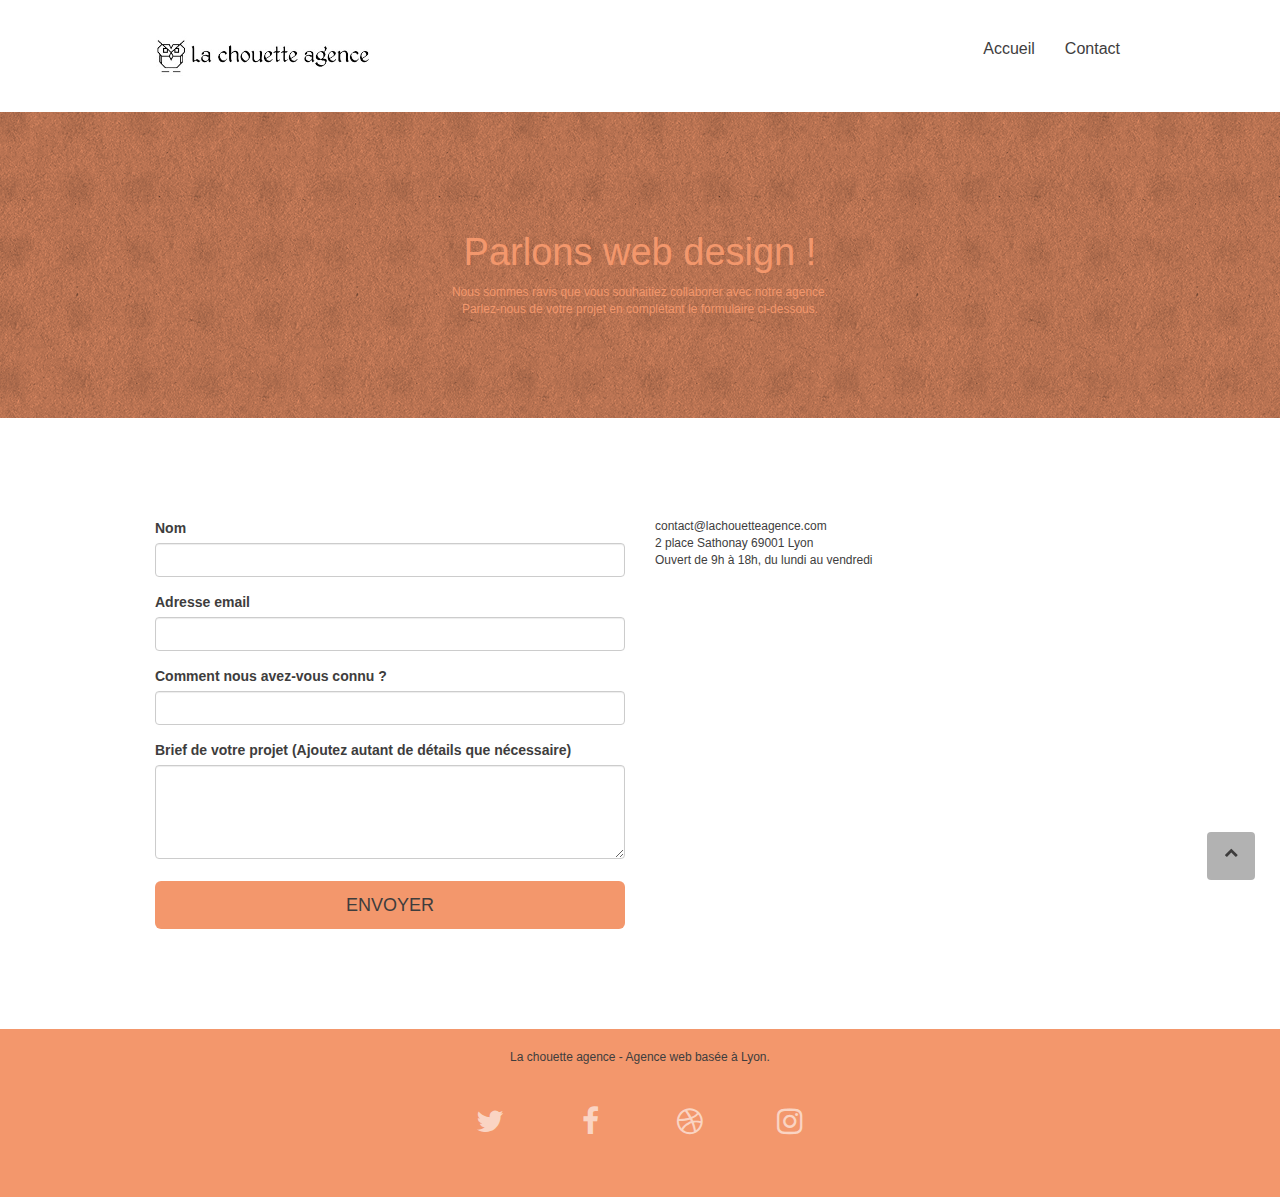
==== contact.html @ cdcd03d9 "modifiction titre contact.html" ====
<!doctype html>
<html lang="fr">
<head>
    <meta charset="utf-8">
    <meta name="description" content="La chouette agence est une entreprise de webdesign situé à lyon. Elle aide les entreprises à devenir attractives et visibles sur internet.">
    <meta name="viewport" content="width=device-width, initial-scale=1.0, viewport-fit=cover">
    <link rel="shortcut icon" type="image/png" href="favicon.png">


	<link rel="stylesheet" type="text/css" href="style.css">
  <link rel="stylesheet" type="text/css" href="./css/bootstrap.min.css">
	<link rel="stylesheet" type="text/css" href="./css/font-awesome.min.css">
	<link rel="stylesheet" type="text/css" href="./css/et-line.min.css">

  <script src="./js/jquery-3.5.1.min.js" defer></script>
  <script src="./js/bootstrap.min.js" defer></script>
  <script src="./js/blocs.min.js" defer></script>
  <script src="./js/jqBootstrapValidation.js" defer></script>
  <script src="./js/formHandler.js" defer></script>

    <title>Contact</title>

<!-- Analytics -->

<!-- Analytics END -->

</head>
<body>
<!-- Principal conteneur -->
<div class="page-container">

<!-- bloc-0 -->
<div class="bloc bgc-white l-bloc " id="bloc-0">
	<div class="container bloc-sm">
		<nav class="navbar row">
			<div class="navbar-header">
				<a class="navbar-brand" href="index.html"><img src="img/la-chouette-agence.jpeg" alt="logo la chouette agence" height="40" /></a>
				<button id="nav-toggle" type="button" class="ui-navbar-toggle navbar-toggle" data-toggle="collapse" data-target=".navbar-1">
					<span class="sr-only">Toggle navigation</span><span class="icon-bar"></span><span class="icon-bar"></span><span class="icon-bar"></span>
				</button>
			</div>
			<div class="collapse navbar-collapse navbar-1 special-dropdown-nav">
				<ul class="site-navigation nav navbar-nav">
					<li>
						<a href="index.html">Accueil</a>
					</li>
					<li>
					</li>
					<li>
						<a href="contact.html">Contact</a>
					</li>
				</ul>
			</div>
		</nav>
	</div>
</div>
<!-- bloc-0 END -->

<!-- bloc-6 -->
<div class="bloc bg-dots-bg bg-repeat bgc-atomic-tangerine d-bloc bloc-bg-texture texture-paper" id="bloc-6">
	<div class="container bloc-lg">
		<div class="row">
			<div class="col-sm-12">
				<h1 class="text-center hero-bloc-text tc-white">
					Parlons web design !
				</h1>
				<p class="text-center mg-lg tc-white tight-width-whitespace">
					Nous sommes ravis que vous souhaitiez collaborer avec notre agence.<br>
					Parlez-nous de votre projet en complétant le formulaire ci-dessous.
				</p>
			</div>
		</div>
	</div>
</div>
<!-- bloc-6 END -->

<!-- bloc-7 -->
<div class="bloc bgc-white l-bloc" id="bloc-7">
	<div class="container bloc-lg">
		<div class="row">
			<div class="col-sm-6">
				<form id="form_1" novalidate success-msg="Your message has been sent." fail-msg="Sorry it seems that our mail server is not responding, Sorry for the inconvenience!">
					<div class="form-group">
						<label for="name">
							Nom
						</label>
						<input id="name" class="form-control" required />
					</div>
					<div class="form-group">
						<label for="email">
							Adresse email
						</label>
						<input id="email" class="form-control" type="email" required />
					</div>
					<div class="form-group">
						<label for="input_504">
							Comment nous avez-vous connu ?
						</label>
						<input class="form-control" type="email" required id="input_504" />
					</div>
					<div class="form-group">
						<label for="message">
							Brief de votre projet (Ajoutez autant de détails que nécessaire)<br>
						</label><textarea id="message" class="form-control" rows="4" cols="50" required></textarea>
					</div>
					<button class="bloc-button btn btn-lg btn-block cta-hero btn-atomic-tangerine" type="submit">
						Envoyer
					</button>
				</form>
			</div>
			<div class="col-sm-6">
				<p>
					contact@lachouetteagence.com<br>2 place Sathonay 69001 Lyon<br>Ouvert de 9h à 18h, du lundi au vendredi<br>
				</p>
			</div>
		</div>
	</div>
</div>
<!-- bloc-7 END -->

<!-- ScrollToTop Button -->
<a class="bloc-button btn btn-d scrollToTop" onclick="scrollToTarget('1')"><span class="fa fa-chevron-up"></span></a>
<!-- ScrollToTop Button END-->


<!-- Footer - bloc-8 -->
<div class="bloc bgc-atomic-tangerine d-bloc" id="bloc-8">
	<div class="container bloc-sm">
		<div class="row">
			<div class="col-sm-12">
				<p class="text-center white">
					La chouette agence - Agence web basée à Lyon.<br>
				</p>
				<div class="row row-no-gutters social">
					<div class="col-sm-3">
						<div class="text-center">
							<a class="social" href="index.html" title="Twitter"><span class="fa fa-twitter icon-md"></span></a>
						</div>
					</div>
					<div class="col-sm-3">
						<div class="text-center">
							<a class="social" href="index.html" title="Facebook"><span class="fa fa-facebook icon-md"></span></a>
						</div>
					</div>
					<div class="col-sm-3">
						<div class="text-center">
							<a class="social" href="index.html" title="Dribble"><span class="fa fa-dribbble icon-md"></span></a>
						</div>
					</div>
					<div class="col-sm-3">
						<div class="text-center">
							<a class="social" href="index.html" title="Instagram"><span class="fa fa-instagram icon-md"></span></a>
						</div>
					</div>
				</div>
			</div>
		</div>
	</div>
</div>
<!-- Footer - bloc-8 END -->

</div>
<!-- Principal conteneur END -->




</body>
</html>
---- style.css ----
body {
    margin: 0;
    padding: 0;
    background: #FFF;
    overflow-x: hidden;

}

a,
button {
    transition: all .3s ease-in-out;
    outline: none;
    min-width:48px;
    min-height:48px;
}

a:hover {
    text-decoration: none;
    cursor: pointer;
}

#page-loading-blocs-notifaction {
    position: fixed;
    top: 0;
    bottom: 0;
    width: 100%;
    z-index: 100000;
    background: #FFFFFF url("img/pageload-spinner.gif") no-repeat center center;
}

.bloc {
    width: 100%;
    clear: both;
    background: 50% 50% no-repeat;
    padding: 0 50px;
    background-size: cover!important;
    position: relative;
}

.bloc .container {
    padding-left: 0;
    padding-right: 0;
}

.bloc-lg {
    padding: 100px 50px;
}

.bloc-md {
    padding: 50px;
}

.bloc-sm {
    padding: 20px 50px;
}

.bg-center,
.bg-l-edge,
.bg-r-edge,
.bg-t-edge,
.bg-b-edge,
.bg-tl-edge,
.bg-bl-edge,
.bg-tr-edge,
.bg-br-edge,
.bg-repeat {

    background-size: auto;
}

.bg-repeat {
    background: repeat;
}

.bg-t-edge {
    background: top no-repeat;
}

.bloc-bg-texture::before {
    content: "";
    background-size: 2px 2px;
    position: absolute;
    top: 0;
    bottom: 0;
    left: 0;
    right: 0;
}

.texture-paper::before {
    background: url("img/texture-paper.png");
    background-size: 280px 280px;
}

.b-parallax {
    background-attachment: fixed;
}

.d-bloc {
    color: #3E3D3D;
}

.d-bloc button:hover {
    color: rgba(255, 255, 255, .9);
}

.d-bloc .icon-round,
.d-bloc .icon-square,
.d-bloc .icon-rounded,
.d-bloc .icon-semi-rounded-a,
.d-bloc .icon-semi-rounded-b {
    border-color: rgba(255, 255, 255, .9);
}

.d-bloc .divider-h span {
    border-color: rgba(255, 255, 255, .2);
}

.d-bloc .a-btn,
.d-bloc .navbar a,
.d-bloc .navbar-brand,
.d-bloc a .icon-sm,
.d-bloc a .icon-md,
.d-bloc a .icon-lg,
.d-bloc a .icon-xl,
.d-bloc h1 a,
.d-bloc h2 a,
.d-bloc h3 a,
.d-bloc h4 a,
.d-bloc h5 a,
.d-bloc h6 a,
.d-bloc p a {
    color: rgba(255, 255, 255, .6);
}

.d-bloc .a-btn:hover,
.d-bloc .navbar a:hover,
.d-bloc .navbar-brand:hover,
.d-bloc a:hover .icon-sm,
.d-bloc a:hover .icon-md,
.d-bloc a:hover .icon-lg,
.d-bloc a:hover .icon-xl,
.d-bloc h1 a:hover,
.d-bloc h2 a:hover,
.d-bloc h3 a:hover,
.d-bloc h4 a:hover,
.d-bloc h5 a:hover,
.d-bloc h6 a:hover,
.d-bloc p a:hover {
    color: rgba(255, 255, 255, 1);
}

.d-bloc .navbar-toggle .icon-bar {
    background: rgba(255, 255, 255, 1);
}

.d-bloc .btn-wire,
.d-bloc .btn-wire:hover {
    color: rgba(255, 255, 255, 1);
    border-color: rgba(255, 255, 255, 1);
}

.d-bloc .panel {
    color: rgba(0, 0, 0, .5);
}

.d-bloc .panel button:hover {
    color: rgba(0, 0, 0, .7);
}

.d-bloc .panel icon {
    border-color: rgba(0, 0, 0, .7);
}

.d-bloc .panel .divider-h span {
    border-color: rgba(0, 0, 0, .1);
}

.d-bloc .panel .a-btn {
    color: rgba(0, 0, 0, .6);
}

.d-bloc .panel .a-btn:hover {
    color: rgba(0, 0, 0, 1);
}

.d-bloc .panel .btn-wire,
.d-bloc .panel .btn-wire:hover {
    color: rgba(0, 0, 0, .7);
    border-color: rgba(0, 0, 0, .3);
}

.d-bloc .panel,
.l-bloc {
    color: rgba(0, 0, 0, .5);
}

.d-bloc .panel button:hover,
.l-bloc button:hover {
    color: rgba(0, 0, 0, .7);
}

.l-bloc .icon-round,
.l-bloc .icon-square,
.l-bloc .icon-rounded,
.l-bloc .icon-semi-rounded-a,
.l-bloc .icon-semi-rounded-b {
    border-color: rgba(0, 0, 0, .7);
}

.d-bloc .panel .divider-h span,
.l-bloc .divider-h span {
    border-color: rgba(0, 0, 0, .1);
}

.d-bloc .panel .a-btn,
.l-bloc .a-btn,
.l-bloc .navbar a,
.l-bloc .navbar-brand,
.l-bloc a .icon-sm,
.l-bloc a .icon-md,
.l-bloc a .icon-lg,
.l-bloc a .icon-xl,
.l-bloc h1 a,
.l-bloc h2 a,
.l-bloc h3 a,
.l-bloc h4 a,
.l-bloc h5 a,
.l-bloc h6 a,
.l-bloc p a {
    color: rgba(0, 0, 0, .6);
}

.d-bloc .panel .a-btn:hover,
.l-bloc .a-btn:hover,
.l-bloc .navbar a:hover,
.l-bloc .navbar-brand:hover,
.l-bloc a:hover .icon-sm,
.l-bloc a:hover .icon-md,
.l-bloc a:hover .icon-lg,
.l-bloc a:hover .icon-xl,
.l-bloc h1 a:hover,
.l-bloc h2 a:hover,
.l-bloc h3 a:hover,
.l-bloc h4 a:hover,
.l-bloc h5 a:hover,
.l-bloc h6 a:hover,
.l-bloc p a:hover {
    color: rgba(0, 0, 0, 1);
}

.l-bloc .navbar-toggle .icon-bar {
    color: rgba(0, 0, 0, .6);
}

.d-bloc .panel .btn-wire,
.d-bloc .panel .btn-wire:hover,
.l-bloc .btn-wire,
.l-bloc .btn-wire:hover {
    color: rgba(0, 0, 0, .7);
    border-color: rgba(0, 0, 0, .3);
}

.voffset {
    margin-top: 30px;
}

.voffset-lg {
    margin-top: 80px;
}

.row-no-gutters {
    margin-right: 0;
    margin-left: 0;
}

.row.row-no-gutters > [class^="col-"],
.row.row-no-gutters > [class*=" col-"] {
    padding-right: 0;
    padding-left: 0;
}
.row{
  margin-right: auto!important;
  margin-left: auto!important;
}
#bloc-1-hero h1 {
    font-size: 32px;
}

.navbar {
    margin-bottom: 0;
    z-index: 1;
}

.navbar-brand {
    height: auto;
    padding: 3px 15px;
    font-size: 25px;
    font-weight: normal;
    font-weight: 600;
    line-height: 44px;
}

.navbar-brand img {
    max-height: 200px;
    margin: 0 5px 0 0;
    display: inline;
}

.navbar-brand img[src$=svg] {
    min-width: 100px;
}

.nav-center .navbar-brand img {
    margin: 0;
}

.navbar .nav {
    padding-top: 2px;
    margin-right: -16px;
    float: right;
    z-index: 1;
}

.nav > li {
    float: left;
    margin-top: 4px;
    font-size: 16px;
}

.navbar-nav .open .dropdown-menu > li > a {
    text-align: inherit;
}

.nav > li a:hover,
.nav > li a:focus {
    background: transparent;
}

.navbar-toggle {
    margin: 10px 10px 0 0;
    border: 0px;
}

.navbar-toggle:hover {
    background: transparent!important;
}

.navbar-toggle .icon-bar {
    background-color: rgba(0, 0, 0, .5);
    width: 26px;
}

.nav-invert .navbar .nav {
    float: left;
}

.nav-invert .navbar-header,
.nav-invert .navbar-brand {
    float: right;
    position: relative;
    z-index: 2;
}

@media (min-width: 768px) {
    .site-navigation {
        position: absolute;
        top: 50%;
        right: 20px;
        transform: translate(0, -50%);
    }
    .nav > li .dropdown-menu a,
    .nav > li .dropdown-menu a:hover {
        color: #484848;
    }
    .nav-invert .site-navigation {
        left: 0;
        right: 0;
    }
    .nav-center {
        text-align: center;
    }
    .nav-center .navbar-header {
        width: 100%;
    }
    .nav-center .navbar-header,
    .nav-center .navbar-brand,
    .nav-center .nav > li {
        float: none;
        display: inline-block;
    }
    .nav-center .site-navigation {
        position: relative;
        width: 100%;
        right: 0;
        margin-right: 0px;
        margin-top: 20px;
    }
    .nav-center.mini-nav .navbar-toggle {
        float: none;
        margin: 10px auto 0;
    }
}

.nav > li > .dropdown a {
    background: none!important;
    display: block;
    padding: 14px 15px;
}

nav .caret {
    margin: 0 5px;
}

.dropdown-menu .dropdown-menu {
    top: -8px;
    left: 100%;
}

.dropdown-menu .dropmenu-flow-right {
    top: 100%;
    left: 0;
    margin-left: -1px;
    border-top-left-radius: 0;
    border-top-right-radius: 0;
}

.dropdown-menu .dropdown span {
    border: 4px solid black;
    border-top-color: transparent;
    border-right-color: transparent;
    border-bottom-color: transparent;
    margin: 6px -5px 0 0!important;
    float: right;
}

.mg-md {
    margin-top: 10px;
    margin-bottom: 20px;
}

.mg-lg {
    margin-top: 10px;
    margin-bottom: 40px;
}

.btn {
    margin: 0 5px 5px 0;
}

.btn.pull-right {
    margin: 0 0 5px 5px;
}

.btn-d,
.btn-d:hover,
.btn-d:focus {
    color: #FFF;
    background: rgba(0, 0, 0, .3);
}

button {
    outline: none;
}

.btn-rd {
    border-radius: 40px;
}

.btn-clean {
    border: 1px solid rgba(0, 0, 0, .08);
    border-bottom-color: rgba(0, 0, 0, .1);
    text-shadow: 0 1px 0 rgba(0, 0, 1, .1);
    box-shadow: 0 1px 3px rgba(0, 0, 1, .25), inset 0 1px 0 0 rgba(255, 255, 255, .15);
}

.icon-md {
    font-size: 30px!important;
}

.icon-lg {
    font-size: 60px!important;
}

.sm-shadow {
    text-shadow: 0 1px 2px rgba(0, 0, 0, .3);
}

.panel-sq,
.panel-sq .panel-heading,
.panel-sq .panel-footer {
    border-radius: 0;
}

.panel-rd {
    border-radius: 30px;
}

.panel-rd .panel-heading {
    border-radius: 29px 29px 0 0;
}

.panel-rd .panel-footer {
    border-radius: 0 0 29px 29px;
}

.form-control {
    border-color: rgba(0, 0, 0, .1);
    box-shadow: none;
}

.scrollToTop {
    width: 40px;
    height: 40px;
    position: fixed;
    bottom: 20px;
    right: 20px;
    opacity: 1;
    z-index: 500;
    transition: all .3s ease-in-out;
}

.scrollToTop span {
    margin-top: 6px;
}

.showScrollTop {
    font-size: 14px;
    opacity: 1;
}

a[data-lightbox] {
    position: relative;
    display: block;
    text-align: center;
}

a[data-lightbox]:hover::before {
    content: "+";
    font-family: "HelveticaNeue-Light", "Helvetica Neue Light", "Helvetica Neue", Helvetica, Arial;
    font-size: 32px;
    width: 50px;
    height: 50px;
    margin: -25px;
    border-radius: 50%;
    background: rgba(0, 0, 0, .6);
    color: #FFF;
    font-weight: 100;
    z-index: 1;
    position: absolute;
    top: 50%;
    transform: translateY(-50%);
}

a[data-lightbox]:hover img {
    opacity: 0.6;
    animation-fill-mode: none;
}

#lightbox-modal {
    display: flex;
    align-items: center;
}

#lightbox-modal .modal-dialog {
    width: 90%;
    max-width: 900px;
    margin: 0 auto 0;
}

#lightbox-modal .modal-dialog img {
    max-height: 90vh;
    margin: 0 auto;
}

.lightbox-caption {
    padding: 20px;
    color: #FFF;
    background: rgba(0, 0, 0, .5);
    position: absolute;
    left: 15px;
    right: 15px;
    bottom: 5px;
}

.close-lightbox {
    color: #FFF;
    font-size: 30px;
    position: absolute;
    top: 20px;
    right: 20px;
    z-index: 20;
    background: rgba(0, 0, 0, .5);
    border: none;
    line-height: 30px;
    padding: 0 9px 5px;
    opacity: 0.3;
}

.close-lightbox:hover,
.next-lightbox:hover,
.prev-lightbox:hover {
    opacity: 1.0;
    color: #FFF;
}

.next-lightbox,
.prev-lightbox {
    font-size: 20px;
    color: rgba(255, 255, 255, .9);
    background: rgba(0, 0, 0, .5);
    transition: all .2s ease-in-out;
    position: absolute;
    top: 45%;
    z-index: 1;
    opacity: 0.4;
}

.next-lightbox {
    padding: 6px 8px 1px 13px;
    right: 25px;
}

.prev-lightbox {
    padding: 6px 13px 1px 10px;
    left: 25px;
}

.snapshot-lb .modal-body {
    padding-bottom: 45px;
}

.snapshot-lb .lightbox-caption {
    padding: 0;
    color: rgba(0, 0, 0, .5);
    background: none;
}

h1,
h2,
h3,
h4,
h5,
h6,
p,
label,
.btn,
a {
    font-family: "helvetica";
    font-weight: 400;
    color: #3E3D3D!important;
}

.container {
    max-width: 1000px;
}

.hero-bloc-text {
    font-size: 38px;
}

.hero-bloc-text-sub {
    font-size: 36px;
}

.statement-bloc-text {
    line-height: 26px;
    font-style: italic;
    font-size: 20px;
    text-align: center;
    font-weight: lighter;
    max-width: 520px;
    margin: auto auto auto auto;
}

p {
    font-size: 12px;
}
.title{
  font-size:18px;
  max-width: 800px;
  margin:auto;
}
.title-span{
  font-size:13px;
}
.lettre{
  text-transform: uppercase;
}

.tight-width-whitespace {
    max-width: 600px;
    margin: auto auto auto auto;
}

.h1 {
    font-size: 20px;
    font-family: "Open Sans";
}

.cta-hero {
    margin-top: 22px;
    color: #FFFFFF!important;
    text-transform: uppercase;
    padding: 12px 28px 12px 28px;
    font-size: 16px;
    font-weight: 700;
}

.social {
    max-width: 400px;
    margin: 40px  auto;
}

h2 {
    font-size: 15px!important;
    text-transform: uppercase;
    font-weight: 700;
    color: #333333!important;

}

h3 {
    font-size: 20px;
    line-height: 1.4em;
}

.med-width-whitespace {
    max-width: 800px;
    margin: auto auto auto auto;
    box-shadow: 0px 0px 0px #000000;
}

h1 {
    color: #333333!important;
}

.icons {
    margin-bottom: 14px;
    margin-top: 24px;
}

.white {
    color: #3E3D3D!important;
}

.portfolio-thumb {
    margin-bottom: 24px;
    margin:24px auto;
}

.avatar {
    box-shadow: 0px 4px 9px rgba(0, 0, 0, 0.3);
}

.black-background {
    background-color: rgba(165, 147, 99, 0.7);
    padding: 40px 40px 40px 40px;
}

.bold-link {
    font-weight: 900;
    text-decoration: underline!important;
}

.bgc-white {
    background-color: #FFFFFF;
}

.bgc-dark-slate-blue {
    background-color: #364577;
}

.bgc-atomic-tangerine {
    background-color: #F3976C;
}

.tc-white {
    color: #F3976C!important;
}

.btn-atomic-tangerine {
    background: #F3976C;
    color: #3E3D3D!important;
}

.btn-atomic-tangerine:hover {
    background: #c27956!important;
    color: #FFFFFF!important;
}

.ltc-white {
    color: #FFFFFF!important;
}

.ltc-white:hover {
    color: #cccccc!important;
}

.ltc-atomic-tangerine {
    color: #F3976C!important;
}

.ltc-atomic-tangerine:hover {
    color: #c27956!important;
}

.icon-dark-slate-blue {
    color: #364577!important;
    border-color: #364577!important;
}

.bg-dots-bg {
    background-image: url("img/dots-bg.png");
}

.bg-lines-h2-bg {
    background-image: url("img/lines-h2-bg.png");
}

.bg-banniere {
    background-image: url("img/la-chouette-agence-banniere.jpeg");
}

.bg-presentation {
    background-image: url("img/image-de-presentation.jpeg");
}

@media (max-width: 1024px) {
    .bloc {
        padding-left: 20px;
        padding-right: 20px;
    }
    .bloc.full-width-bloc,
    .bloc-tile-2.full-width-bloc .container,
    .bloc-tile-3.full-width-bloc .container,
    .bloc-tile-4.full-width-bloc .container {
        padding-left: 0;
        padding-right: 0;
    }
}

@media (max-width: 992px) and (min-width: 768px) {
    .navbar .nav {
        max-width: 80%
    }
    .nav-center.navbar .nav {
        max-width: 100%
    }
}

@media only screen and (min-width: 768px) and (max-width: 1024px) and (orientation: landscape) {
    .b-parallax {
        background-attachment: scroll;
    }
}

@media only screen and (min-width: 1024px) and (max-width: 1366px){
    .b-parallax {
        background-attachment: scroll;
    }
}

@media (max-width: 991px) {
    .container {
        width: 100%;
    }
    .b-parallax {
        background-attachment: scroll;
    }
    .page-container,
    #hero-bloc {
        overflow-x: hidden;
        position: relative;
    }

    .bloc-group,
    .bloc-group .bloc {
        display: block;
        width: 100%;
    }
    .bloc-fill-screen .fill-bloc-top-edge,
    .bloc-fill-screen .fill-bloc-bottom-edge {
        padding: 0 20px;

    }
}

@media (max-width: 767px) {
    .page-container {
        overflow-x: hidden;
        position: relative;
    }
    h1,
    h2,
    h3,
    h4,
    h5,
    h6,
    p,
    #disqus_thread {
        padding-left: 10px!important;
        padding-right: 10px!important;
    }
    .b-parallax {
        background-attachment: scroll;
    }
    .navbar .nav {
        padding-top: 0;
        border-top: 1px solid rgba(0, 0, 0, .2);
        float: none!important;
    }
    .navbar.row {
        margin-left: 0;
        margin-right: 0;
    }
    .site-navigation {
        position: inherit;
        transform: none;
    }
    .nav > li {
        margin-top: 0;
        border-bottom: 1px solid rgba(0, 0, 0, .1);
        background: rgba(0, 0, 0, .05);
        text-align: left;
        padding-left: 15px;
        width: 100%;
    }
    .nav > li:hover {
        background: rgba(0, 0, 0, .08);
    }
    .dropdown .dropdown a .caret {
        float: none;
        margin: 5px 0 0 10px!important;
        border: 4px solid black;
        border-bottom-color: transparent;
        border-right-color: transparent;
        border-left-color: transparent;
    }
    #hero-bloc .navbar .nav {
        background: rgba(0, 0, 0, .8);
    }
    #hero-bloc .navbar .nav a {
        color: rgba(255, 255, 255, .6);
    }
    .hero {
        padding: 50px 0;
    }
    .hero-nav {
        left: -1px;
        right: -1px;
    }
    .navbar-collapse {
        padding: 0;
        overflow-x: hidden;
        box-shadow: none;
    }
    .navbar-brand img {
        max-height: 40px;
        width: auto;
    }
    .nav-invert .navbar-header {
        float: none;
        width: 100%;
    }
    .nav-invert .navbar-toggle {
        float: left;
        margin-left: 10px;
    }
    .bloc {
        padding-left: 0;
        padding-right: 0;
    }
    .bloc-xxl,
    .bloc-xl,
    .bloc-lg {
        padding: 40px 0;
    }
    .bloc-sm,
    .bloc-md {
        padding-left: 0;
        padding-right: 0;
    }
    .bloc-tile-2 .container,
    .bloc-tile-3 .container,
    .bloc-tile-4 .container,
    .bloc-fill-screen .fill-bloc-top-edge,
    .bloc-fill-screen .fill-bloc-bottom-edge {
        padding-left: 0;
        padding-right: 0;
    }
    .a-block {
        padding: 0 10px;
    }
    .btn-dwn {
        display: none;
    }
    .voffset {
        margin-top: 5px;
    }
    .voffset-md {
        margin-top: 20px;
    }
    .voffset-lg {
        margin-top: 30px;
    }
    form {
        padding: 5px;
    }
    .close-lightbox {
        display: inline-block;
    }
    .blocsapp-device-iphone5 {
        background-size: 216px 425px;
        padding-top: 60px;
        width: 216px;
        height: 425px;
    }
    .blocsapp-device-iphone5 img {
        width: 180px;
        height: 320px;
    }
}

@media (max-width: 400px) {
    .bloc {
        padding-left: 0;
        padding-right: 0;
    }
}

@media (max-width: 767px) {
    .bloc-mob-center-text {
        text-align: center;
    }
    #bloc-8 .col-sm-4{
      width: 250px;
      margin: 0 auto;
    }
}
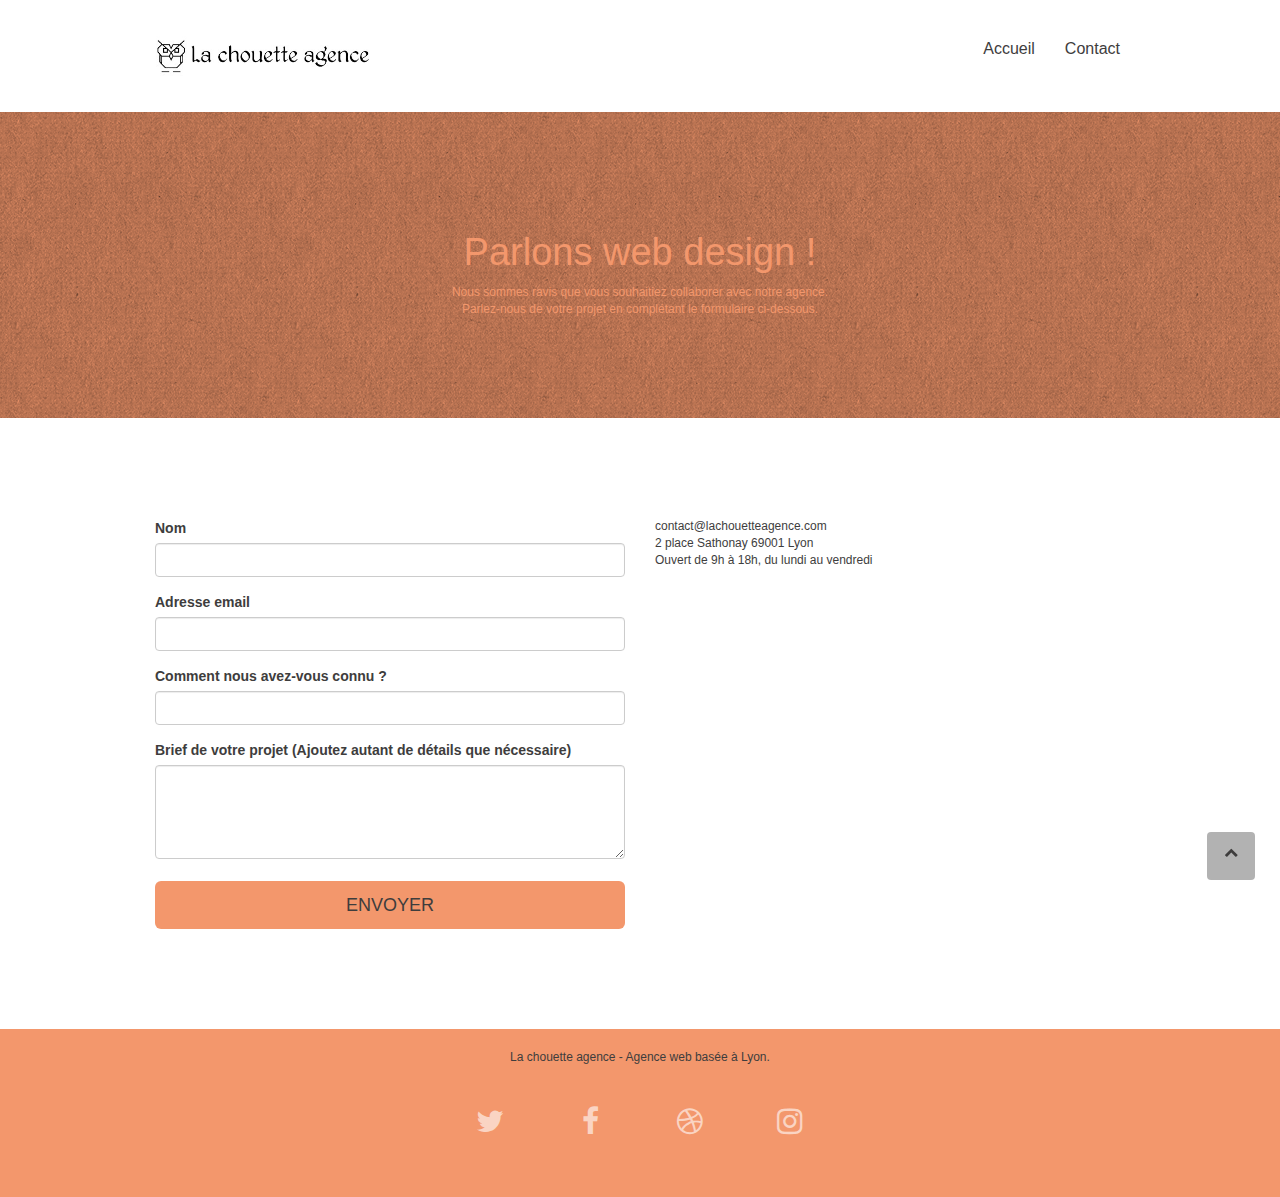
==== commit b38a9cea: "modification sémantique" ====
--- a/contact.html
+++ b/contact.html
@@ -30,7 +30,7 @@
 <div class="page-container">
 
 <!-- bloc-0 -->
-<div class="bloc bgc-white l-bloc " id="bloc-0">
+<header class="bloc bgc-white l-bloc " id="bloc-0">
 	<div class="container bloc-sm">
 		<nav class="navbar row">
 			<div class="navbar-header">
@@ -53,11 +53,11 @@
 			</div>
 		</nav>
 	</div>
-</div>
+</header>
 <!-- bloc-0 END -->
 
 <!-- bloc-6 -->
-<div class="bloc bg-dots-bg bg-repeat bgc-atomic-tangerine d-bloc bloc-bg-texture texture-paper" id="bloc-6">
+<section class="bloc bg-dots-bg bg-repeat bgc-atomic-tangerine d-bloc bloc-bg-texture texture-paper" id="bloc-6">
 	<div class="container bloc-lg">
 		<div class="row">
 			<div class="col-sm-12">
@@ -71,11 +71,11 @@
 			</div>
 		</div>
 	</div>
-</div>
+</section>
 <!-- bloc-6 END -->
 
 <!-- bloc-7 -->
-<div class="bloc bgc-white l-bloc" id="bloc-7">
+<section class="bloc bgc-white l-bloc" id="bloc-7">
 	<div class="container bloc-lg">
 		<div class="row">
 			<div class="col-sm-6">
@@ -115,7 +115,7 @@
 			</div>
 		</div>
 	</div>
-</div>
+</section>
 <!-- bloc-7 END -->
 
 <!-- ScrollToTop Button -->
@@ -124,7 +124,7 @@
 
 
 <!-- Footer - bloc-8 -->
-<div class="bloc bgc-atomic-tangerine d-bloc" id="bloc-8">
+<footer class="bloc bgc-atomic-tangerine d-bloc" id="bloc-8">
 	<div class="container bloc-sm">
 		<div class="row">
 			<div class="col-sm-12">
@@ -156,7 +156,7 @@
 			</div>
 		</div>
 	</div>
-</div>
+</footer>
 <!-- Footer - bloc-8 END -->
 
 </div>
--- a/style.css
+++ b/style.css
@@ -65,7 +65,7 @@
 .bg-br-edge,
 .bg-repeat {
 
-    background-size: auto;
+    background-size: auto!important;
 }
 
 .bg-repeat {
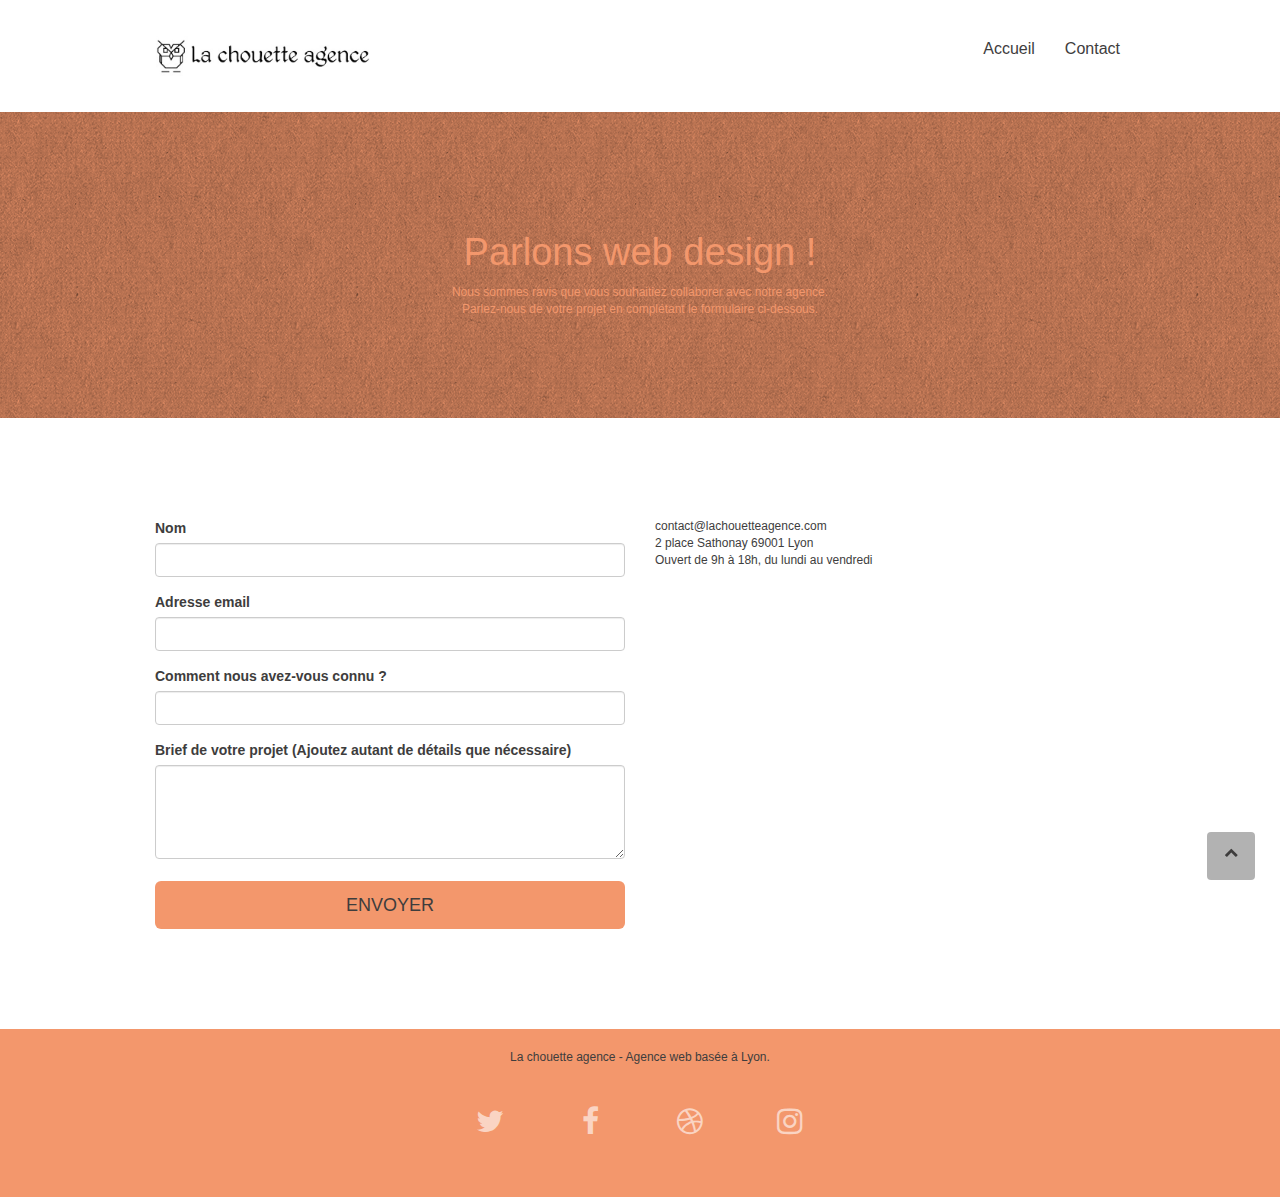
==== commit 027462e9: "modification img" ====
--- a/contact.html
+++ b/contact.html
@@ -34,7 +34,7 @@
 	<div class="container bloc-sm">
 		<nav class="navbar row">
 			<div class="navbar-header">
-				<a class="navbar-brand" href="index.html"><img src="img/la-chouette-agence.jpeg" alt="logo la chouette agence" height="40" /></a>
+				<a class="navbar-brand" href="index.html"><img src="img/la-chouette-agence.jpeg" alt="header la chouette agence" height="40" /></a>
 				<button id="nav-toggle" type="button" class="ui-navbar-toggle navbar-toggle" data-toggle="collapse" data-target=".navbar-1">
 					<span class="sr-only">Toggle navigation</span><span class="icon-bar"></span><span class="icon-bar"></span><span class="icon-bar"></span>
 				</button>
